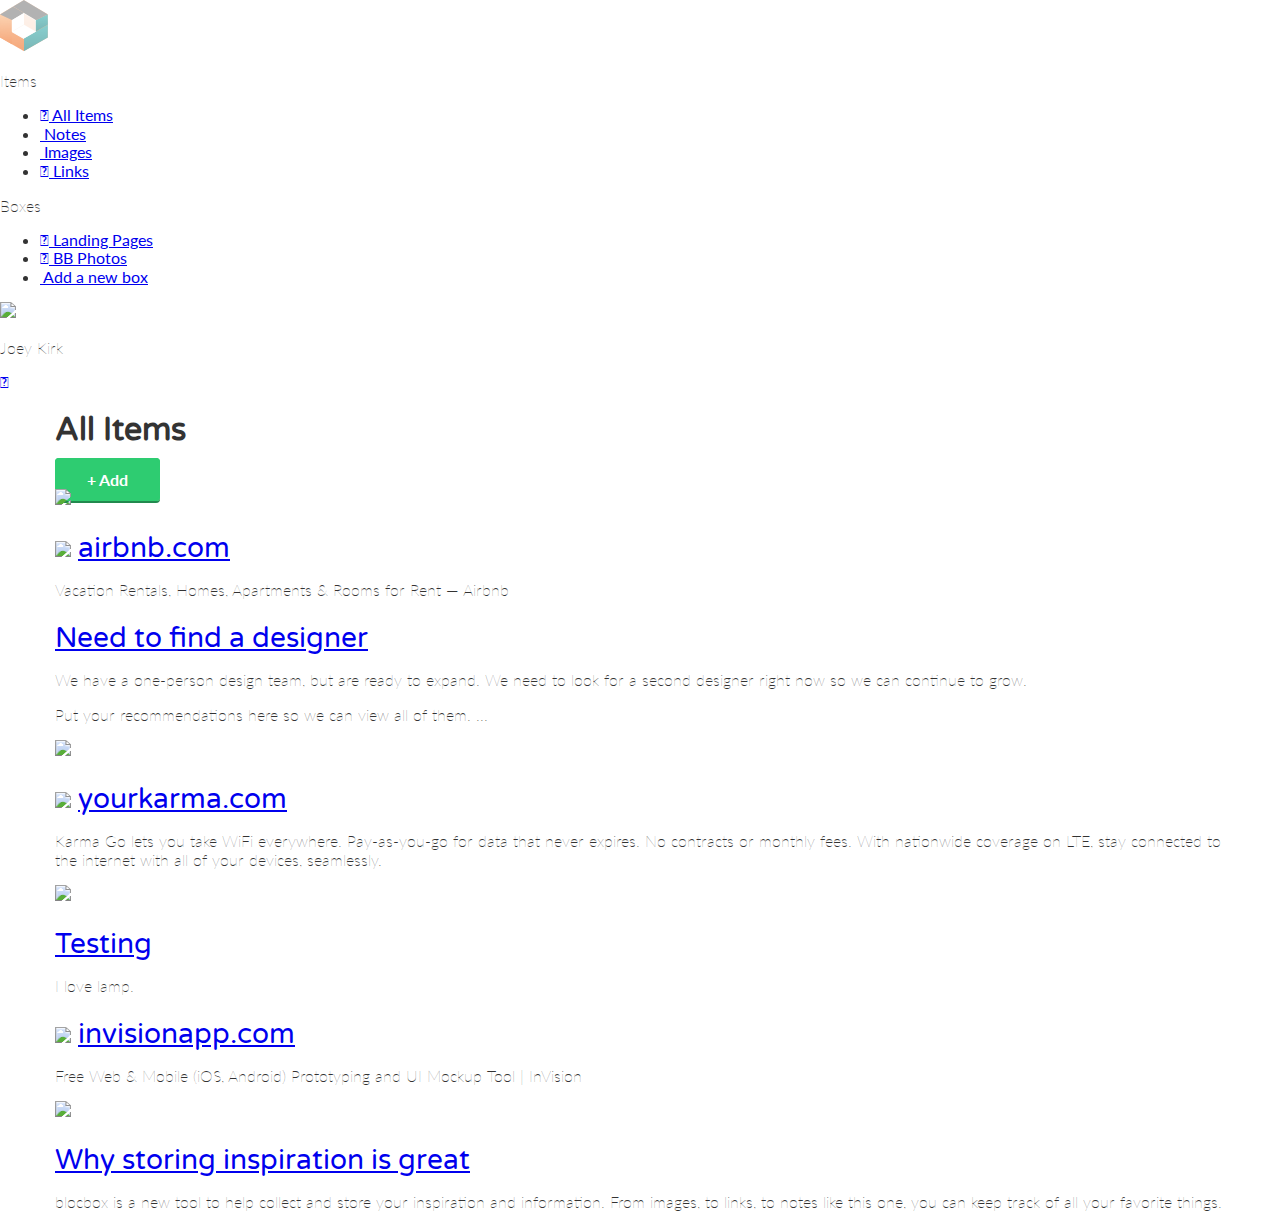
==== dashboard.html @ bd922e36 "Checkpoint-33-completed" ====
<!DOCTYPE html>
<html lang="en-us">
<head>
  <meta http-equiv="X-UA-Compatible" content="IE=Edge">
  <meta name="viewport" content="width=device-width, initial-scale=1">
  <meta charset="UTF-8">

  <title>Dashboard | Blocbox</title>

  <!-- Google Fonts -->
  <link href='http://fonts.googleapis.com/css?family=Lato:300,400,700,300italic,400italic,700italic|Varela+Round' rel='stylesheet' type='text/css'>

  <!-- CSS -->
  <script defer src="https://use.fontawesome.com/releases/v5.0.9/js/all.js" integrity="sha384-8iPTk2s/jMVj81dnzb/iFR2sdA7u06vHJyyLlAd4snFpCl/SnyUjRrbdJsw1pGIl" crossorigin="anonymous"></script>
  <link rel="stylesheet" href="css/normalize.css">
  <link rel="stylesheet" href="css/style.css">
  <link rel="stylesheet" href="css/font-awesome.css">

</head>
<body class="dashboard">
    <!-- LEFT NAV -->
    <nav id="left-nav" class="left-nav">
        <a href="#" class="site-logo"><img src="images/site-logo.png" /></a>
        <div class="items">
        <p>Items</p>
        <ul>
            <li><a href="#"><i class="fa fa-th-large"></i> All Items</a></li>
            <li><a href="#"><i class="fa fa-file-o"></i> Notes</a></li>
            <li><a href="#"><i class="fa fa-picture-o"></i> Images</a></li>
            <li><a href="#"><i class="fa fa-link"></i> Links</a></li>
        </ul>
        <p>Boxes</p>
        <ul>
            <li><a href="#"><i class="fa fa-inbox"></i> Landing Pages</a></li>
            <li><a href="#"><i class="fa fa-inbox"></i> BB Photos</a></li>
            <li><a href="#"><i class="fa fa-plus-square-o"></i> Add a new box</a></li>
        </ul>
        </div>
        <div class="settings">
            <img src="https://s3.amazonaws.com/uifaces/faces/twitter/jsa/128.jpg">
            <p>Joey Kirk</p>
            <a href="#"><i class="fa fa-cog"></i></a>
        </div>
    </nav>
    <main role="main">
        <!-- Benefits -->
        <section class="content">
            <div class="container">
            <div class="header">
                <h1>All Items</h1>
                <a href="#" class="btn">+ Add</a>
            </div>
            </div>
            <div class="container">
            <div class="content-item">
                <div class="item-box">
                    <img src="http://static.pexels.com/wp-content/uploads/2014/11/red-wine-tapas-3540-825x550.jpg">
                </div>
            </div>
            <div class="content-item">
                <div class="item-box">
                    <h2><img class="favicon" src="https://www.airbnb.com/favicon.ico"> <a href="#">airbnb.com</a></h2>
                    <p>Vacation Rentals, Homes, Apartments &amp; Rooms for Rent &mdash; Airbnb</p>
                </div>
            </div>
            <div class="content-item">
                <div class="item-box">
                    <h2><a href="#">Need to find a designer</a></h2>
                    <p>We have a one-person design team, but are ready to expand. We need to look for a second designer right now so we can continue to grow.</p>
                    <p>Put your recommendations here so we can view all of them. ...</p>
                </div>
            </div>
            <div class="content-item">
                <div class="item-box">
                    <img src="http://41.media.tumblr.com/90ef0b4692e0ba4df321674c3572e5ba/tumblr_ndyve8fmFa1tubinno1_r1_1280.jpg">
                </div>
            </div>
            <div class="content-item">
                <div class="item-box">
                    <h2><img class="favicon" src="https://www.yourkarma.com/favicon.ico"> <a href="#">yourkarma.com</a></h2>
                    <p>Karma Go lets you take WiFi everywhere. Pay-as-you-go for data that never expires. No contracts or monthly fees. With nationwide coverage on LTE, stay connected to the internet with all of your devices, seamlessly.</p>
                </div>
            </div>
            <div class="content-item">
                <div class="item-box">
                    <img src="http://41.media.tumblr.com/0390d80d6c8cc4a7096033182a4bfe8a/tumblr_ndyvukSjNl1tubinno1_1280.jpg">
                </div>
            </div>
            <div class="content-item">
                <div class="item-box">
                    <h2><a href="#">Testing</a></h2>
                    <p>I love lamp.</p>
                </div>
            </div>
            <div class="content-item">
                <div class="item-box">
                    <h2><img class="favicon" src="https://www.invisionapp.com/favicon.ico"> <a href="#">invisionapp.com</a></h2>
                    <p>Free Web &amp; Mobile (iOS, Android) Prototyping and UI Mockup Tool | InVision</p>
                </div>
            </div>
            <div class="content-item">
                <div class="item-box">
                    <img src="http://41.media.tumblr.com/fddb3f2b0bdf390efd7ea87372e75fa5/tumblr_ndyg3pYbKW1tubinno1_1280.jpg">
                </div>
            </div>
            <div class="content-item">
                <div class="item-box">
                    <h2><a href="#">Why storing inspiration is great</a></h2>
                    <p>blocbox is a new tool to help collect and store your inspiration and information. From images, to links, to notes like this one, you can keep track of all your favorite things.</p>
                </div>
            </div>
            </div>
        </section>
        </main>
    </body>
</html>
---- css/style.css ----
html, body{
    overflow-x: hidden;
}
body {
    font-family: "Lato", Helvetica, Arial, sans-serif;
    color:#333333;
}
    h1, h2, h3, h4, h5, h6 {
    font-family: "Varela Round", Helvetica, Arial, sans-serif;
}
h2 {
    font-size:28px;
    font-weight: normal;
    margin-bottom: 5px;
}
p {
    font-size:16px;
    line-height: 19px;
    font-weight: 100;
}
/* GRID */
.container {
    margin-right: auto;
    margin-left: auto;
    padding-left: 15px;
    padding-right: 15px;
    position: relative;
}
    .container:before,
    .container:after {
    content: " ";
    display: table;
}
.container:after {
    clear: both;
}
.one-half, .one-third, .one-fourth {
    width:96%;
    float:left;
    position:relative;
    min-height: 1px;
    margin:0 2% 20px;
}

@media (min-width: 768px) {
    .container {
        width: 750px;
    }
}
@media (min-width: 992px) {
    .container {
        width: 970px;
    }
    .one-half {
        width:46%;
    }
    .one-third {
        width:29.33333%;
    }
    .one-fourth {
        width:21%;
    }
}
@media (min-width: 1200px) {
    .container {
        width: 1170px;
    }
}
@media (min-width: 1920px) {
    .container{
        width: 1890px;
    }
    header .hero {
        color: rgb(194, 255, 192);
    }
}
/* HEADER */
header {
    color:#FFFFFF;
    background: #34495E;
    background-image: linear-gradient(206deg, #5F81A3 0%, #34495E 94%);
  }
header nav {
    padding:1em 0;
}
header nav ul {
    display:inline;
    text-align: right;
    float:right;
    margin:0;
}
header nav ul > li {
    list-style-type: none;
    display: inline-block;
    margin:0 15px;
}
header nav ul > li.btn-outline {
    padding:10px 15px;
    border:2px solid #FFFFFF;
    border-radius: 4px;
}
header nav ul > li.btn-outline:hover {
    background:#FFFFFF;
}
header nav ul > li > a {
    color:#FFFFFF;
    text-decoration: none;
}
header nav ul > li.btn-outline:hover > a {
    color:#34495E;
}
header .hero {
    text-align: center;
    display:block;
    position: relative;
}
header .hero h1 {
    font-size:48px;
    font-weight: normal;
    margin:95px 0 0;
}
header .hero p {
    font-size: 22px;
    line-height: 26px;
    font-weight: 100;
    margin:10px 0 40px;
}
header .hero img {
    display: block;
    margin:3em auto 0;
}
 /* BUTTONS */
.btn {
    border-radius: 4px;
    color:#FFFFFF;
    font-weight: 700;
    text-decoration: none;
    padding:10px 30px;
    background: #2ECC71;
    border: 2px solid #2ECC71;
    box-shadow: 0px 2px 0px 0px #22894E;
}
 /* BENEFITS */
.benefits {
    text-align: center;
    display:block;
    position:relative;
}
.benefits ul {
    margin: 0 auto;
    padding:4em 0;
}
.benefits ul li {
    list-style-type: none;
    display: inline-block;
}
.benefits i {
    color:#3498DB;
    font-size:60px;
    margin:0;
    vertical-align: middle;
}
.benefits h2 {
    color:#3498DB;
}
 /* PRICING */
.pricing {
    background: linear-gradient(206deg, #34495E 0%, transparent 94%), url("../images/background.png") no-repeat center; 
    background-size:cover;
    text-align: center;
    padding:4em 0;
}
.pricing h2, .pricing p {
    color:#FFFFFF;
}
.pricing ul {
    margin:0 auto;
    padding:2em 0;
}
.pricing ul li {
    list-style-type: none;
}
.box {
    padding:0 15px 15px;
    background: #FFFFFF;
    box-shadow: 0px 2px 4px 0px rgba(0,0,0,0.20);
    min-height: 439px;
    position: relative;
    margin-top: 25px;
}
.box.middle {
    min-height: 485px;
    margin-top:0px;
}
.box h3 {
    font-family: "Lato", Helvetica, Arial, sans-serif;
    font-weight: 600;
    text-transform: uppercase;
    background: #E2E2E2;
    box-shadow: 0px 1px 2px 0px rgba(0,0,0,0.40);
    left:0;
    right:0;
    top:0;
    text-align: center;
    margin:0 -15px 40px;
    padding:10px 0;
}
.box h4 {
    font-size:50px;
    font-weight: normal;
    margin:40px 0 10px;
    color:#3498DB;
}
.box h4 span {
    font-size:32px;
    vertical-align: top;
}
.box h4 span.month {
    font-family: "Lato", Helvetica, Arial, sans-serif;
    font-weight: 100;
    color:#888888;
    font-size:20px;
    vertical-align: middle;
}
.box ul li {
    font-size:18px;
    margin-bottom:20px;
    font-weight: 100;
}
.box .btn {
    position:absolute;
    bottom:20px;
    left:20px;
    right:20px;
}
.small {
    font-size: 12px;
    color: #FEFEFE;
    line-height: 15px;
    font-style:italic;
}
 /* TESTIMONIALS */
.testimonials {
    padding:4em 0;
    text-align: center;
}
.testimonials h2 {
    color:#3498DB;
}
.testimonials ul li {
    list-style-type: none;
}
.testimonials blockquote {
    color:#FFFFFF;
    text-align: left;
    font-style: italic;
    background:#34495E;
    position: relative;
    padding:30px;
    width:auto;
    margin:0;
}
.testimonials blockquote:after {
    top: 100%;
    left: 13%;
    border: solid transparent;
    content: " ";
    height: 0;
    width: 0;
    position: absolute;
    pointer-events: none;
    border-top-color: #34495E;
    border-width: 10px;
    margin-left: -10px;
}
.testimonials img {
    height: 65px;
    width: 65px;
    border-radius:50%;
    float: left;
    display: inline-block;
    margin:20px 10px 0 0;
}
.testimonials p.name {
    float: left;
    display: inline-block;
    text-align: left;
    font-size:13px;
    margin-top: 30px;
}
.testimonials li.even {
    margin-top: 20px;
}
 /* FOOTER */
 footer {
    background-color: #34495E;
    background-image: linear-gradient(to top,
       #3498DB 0%, #3498DB 50%, #34495E 50%, #34495E 100%);
    color: #FFFFFF;
    height: 150px;
    position: relative;
    overflow: hidden;
    z-index: 0;
  }
  footer p, footer nav ul {
    font-size:14px;
    font-weight:100;
    text-align: center;
    margin: 10px auto 0;
  }
  footer nav ul li {
    list-style-type: none;
    display: inline;
  }
  footer nav ul li a {
    color:#FFFFFF;
    text-decoration: none;
  }
  footer .right-footer-block {
    background-color: transparent;
  }
  footer .logo{
    padding: 2.35em 0;
    margin: 0 auto;
    display: block;
  }
  @media (min-width: 992px){
    footer{
      background-color: #3498DB;
      background-image: linear-gradient(to left,
         #3498DB 0%, #3498DB 33.33337%, #34495E 33.33337%, #34495E 100%);
      height: 100px;
    }
    footer p, footer nav ul{
      padding: 2em 0;
      text-align: left;
    }
    footer .right-footer-block {
      background-color: #3498DB;
    }
    footer .logo{
      padding: 2em 0 2em 1.5em;
    }
  }
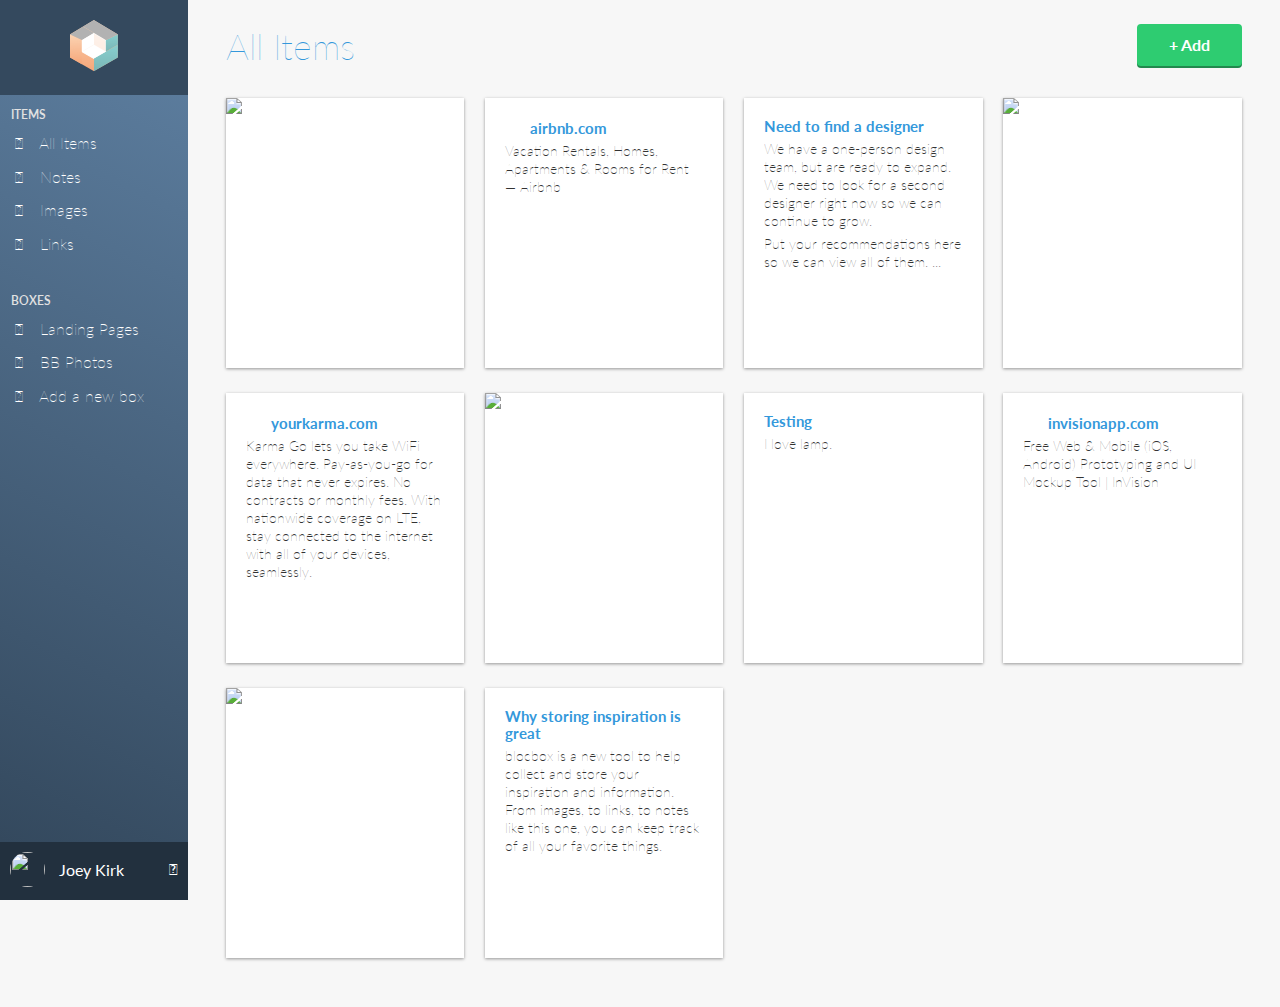
==== commit 68bf63de: "Checkpoint-34-completed" ====
--- a/dashboard.html
+++ b/dashboard.html
@@ -25,15 +25,15 @@
         <p>Items</p>
         <ul>
             <li><a href="#"><i class="fa fa-th-large"></i> All Items</a></li>
-            <li><a href="#"><i class="fa fa-file-o"></i> Notes</a></li>
-            <li><a href="#"><i class="fa fa-picture-o"></i> Images</a></li>
+            <li><a href="#"><i class="fa fa-file"></i> Notes</a></li>
+            <li><a href="image-posts.html"><i class="fa fa-image"></i> Images</a></li>
             <li><a href="#"><i class="fa fa-link"></i> Links</a></li>
         </ul>
         <p>Boxes</p>
         <ul>
             <li><a href="#"><i class="fa fa-inbox"></i> Landing Pages</a></li>
             <li><a href="#"><i class="fa fa-inbox"></i> BB Photos</a></li>
-            <li><a href="#"><i class="fa fa-plus-square-o"></i> Add a new box</a></li>
+            <li><a href="#"><i class="fa fa-plus-square"></i> Add a new box</a></li>
         </ul>
         </div>
         <div class="settings">
--- a/css/style.css
+++ b/css/style.css
@@ -342,4 +342,200 @@
       padding: 2em 0 2em 1.5em;
     }
   }
- + /* DASHBOARD */
+ .dashboard {
+    background:#F7F7F7;
+  }
+  .left-nav {
+    height: 100vh;
+    width:14.66666667%;
+    color:#FFFFFF;
+    background: #34495E;
+    background-image: linear-gradient(206deg, #5F81A3 0%, #34495E 94%);
+    float:left;
+    position: fixed;
+    display:block;
+  }
+  .left-nav .site-logo {
+    padding:20px 0;
+    background:#34495E;
+    display:block;
+    text-align: center;
+  }
+  .left-nav .items {
+    padding:0 6%;
+  }
+  .left-nav .items p {
+    font-weight: 600;
+    text-transform: uppercase;
+    font-size: 12px;
+    color: #E2E2E2;
+    line-height: 15px;
+  }
+  .left-nav .items ul {
+    margin:0 0 40px;
+    padding:0;
+  }
+  .left-nav .items ul li {
+    list-style-type: none;
+    margin-bottom: 15px;
+  }
+  .left-nav .items ul li a {
+    color:#FFFFFF;
+    text-decoration: none;
+    font-weight: 100;
+  }
+  .left-nav .items ul li a i {
+    width:16px;
+    text-align: center;
+    margin-right:8px;
+  }
+   /* LEFT NAVBAR SETTINGS */
+ .left-nav .settings {
+    position:absolute;
+    background:#22303E;
+    width:100%;
+    bottom:0;
+    left:0;
+    right:0;
+    padding:10px 0;
+  }
+  .left-nav .settings img {
+    height:35px;
+    width:35px;
+    border-radius: 50%;
+    margin-left:10px;
+    display: inline-block;
+  }
+  .left-nav .settings p {
+    display: inline-block;
+    vertical-align: top;
+    padding-top: 8px;
+    font-weight: 400;
+    margin:0 0 0 10px;
+  }
+  .left-nav .settings a {
+    color:#FFFFFF;
+    text-decoration: none;
+    text-align: right;
+    float: right;
+    margin-right:10px;
+    margin-top:8px;
+  }
+   /* CONTENT */
+ .content {
+    padding:6em 1% 1.5em;
+    float:right;
+    width:98%;
+    position: relative;
+  }
+  .content .header {
+    margin:0 1% 20px;
+  }
+  .content .header h1 {
+    font-family: "Lato", Helvetica, Arial, sans-serif;
+    font-weight: 100;
+    margin:0 0 30px;
+    font-size: 36px;
+    color: #3498DB;
+    line-height: 44px;
+    float: left;
+    display:inline-block;
+  }
+  .content .header > a {
+    float:right;
+  }
+  .content-item {
+    width:96%;
+    margin:0 2% 25px;
+    float:left;
+    display:block;
+  }
+  .item-box {
+    display:block;
+    height:230px;
+    background: #FFFFFF;
+    box-shadow: 0px 1px 3px 0px rgba(0,0,0,0.40);
+    position: relative;
+    overflow: hidden;
+    padding:20px;
+  }
+  /* Larger Mobile Devices */
+  @media (min-width:460px) {
+    .content {
+      padding:1.5em 1%;
+      float:right;
+      width:90%;
+      position: relative;
+    }
+    .content-item {
+      width:46%;
+      margin:0 2% 25px;
+      float:left;
+      display:block;
+    }
+  }
+ /* Tablets */
+  @media (min-width:768px) {
+    .content {
+      padding:1.5em 5%;
+      float:right;
+      width:90%;
+      position: relative;
+    }
+    .content > .container {
+      width:700px;
+    }
+    .content-item {
+      width:31.33333%;
+      margin:0 1% 25px;
+    }
+  }
+ /* Laptops and Desktops */
+  @media (min-width:992px) {
+    .content {
+      padding:1.5em 1%;
+      float:right;
+      width:83.33333333%;
+      position: relative;
+    }
+    .content > .container {
+      width:auto;
+    }
+    .content-item {
+      width:23%;
+      margin:0 1% 25px;
+    }
+  }
+  .item-box > img {
+    position:absolute;
+    height:100%;
+    width:auto;
+    top:0;
+    left:0;
+    right:0;
+  }
+  .item-box h2 {
+    font-family: 'Lato', Helvetica, Arial, sans-serif;
+    font-weight: 700;
+    font-size: 15px;
+    line-height: 17px;
+    margin:0;
+  }
+  .item-box h2 a {
+    color: #3498DB;
+    text-decoration: none;
+  }
+  .item-box h2 img {
+    width:16px;
+    height:16px;
+    position:relative;
+    top:2px;
+    margin-right:5px;
+  }
+  .item-box p {
+    font-size: 14px;
+    color: #333333;
+    line-height: 18px;
+    margin:5px 0 0;
+  }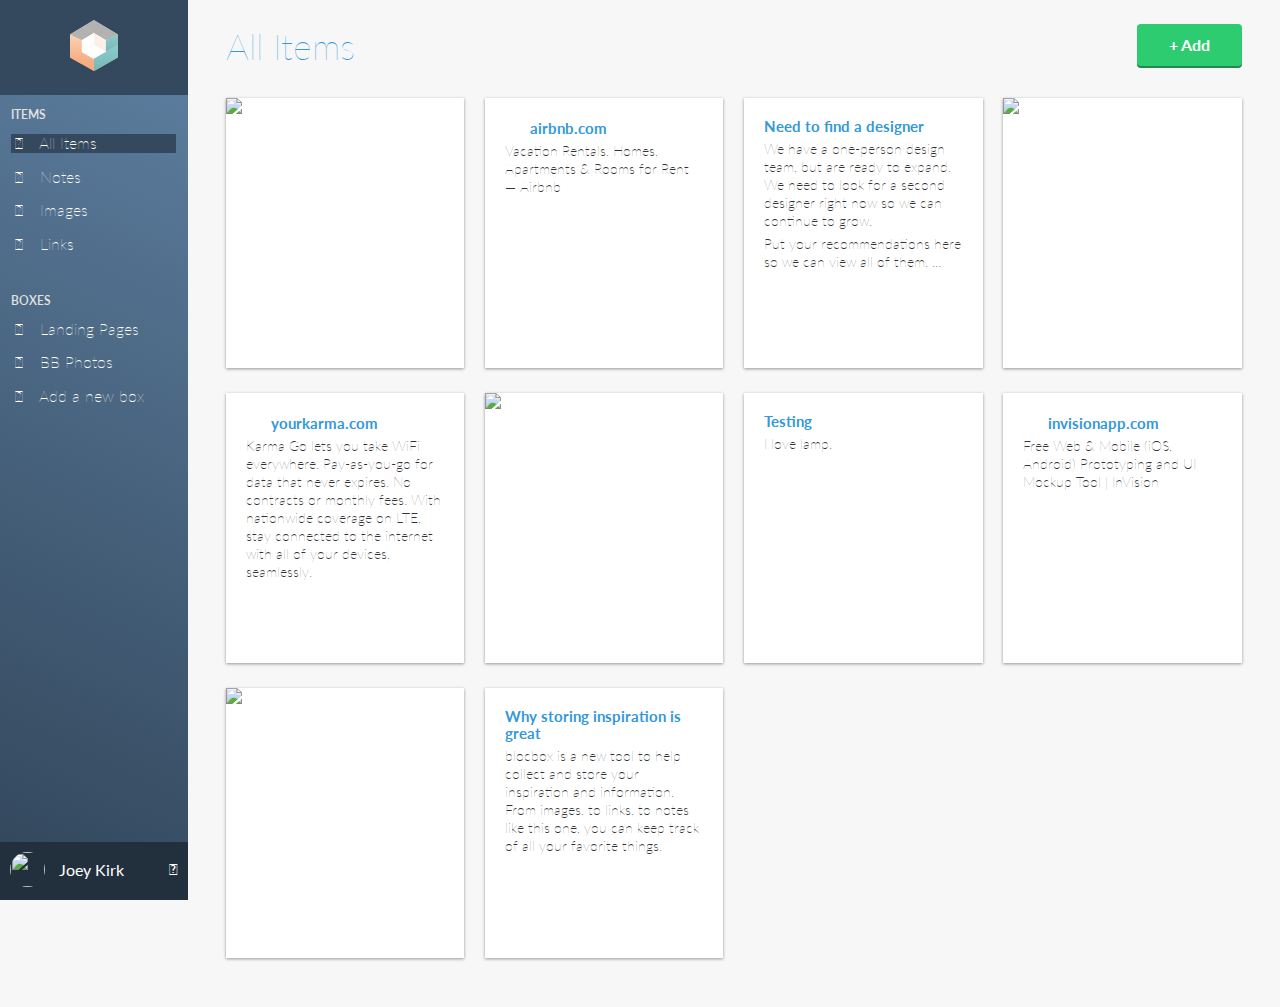
==== commit 4069ee02: "Assignment-34-completed" ====
--- a/dashboard.html
+++ b/dashboard.html
@@ -24,7 +24,7 @@
         <div class="items">
         <p>Items</p>
         <ul>
-            <li><a href="#"><i class="fa fa-th-large"></i> All Items</a></li>
+            <li class="active"><a href="#"><i class="fa fa-th-large"></i> All Items</a></li>
             <li><a href="#"><i class="fa fa-file"></i> Notes</a></li>
             <li><a href="image-posts.html"><i class="fa fa-image"></i> Images</a></li>
             <li><a href="#"><i class="fa fa-link"></i> Links</a></li>
--- a/css/style.css
+++ b/css/style.css
@@ -422,6 +422,9 @@
     margin-right:10px;
     margin-top:8px;
   }
+  .left-nav .items .active {
+    background:#34495E;
+  }
    /* CONTENT */
  .content {
     padding:6em 1% 1.5em;
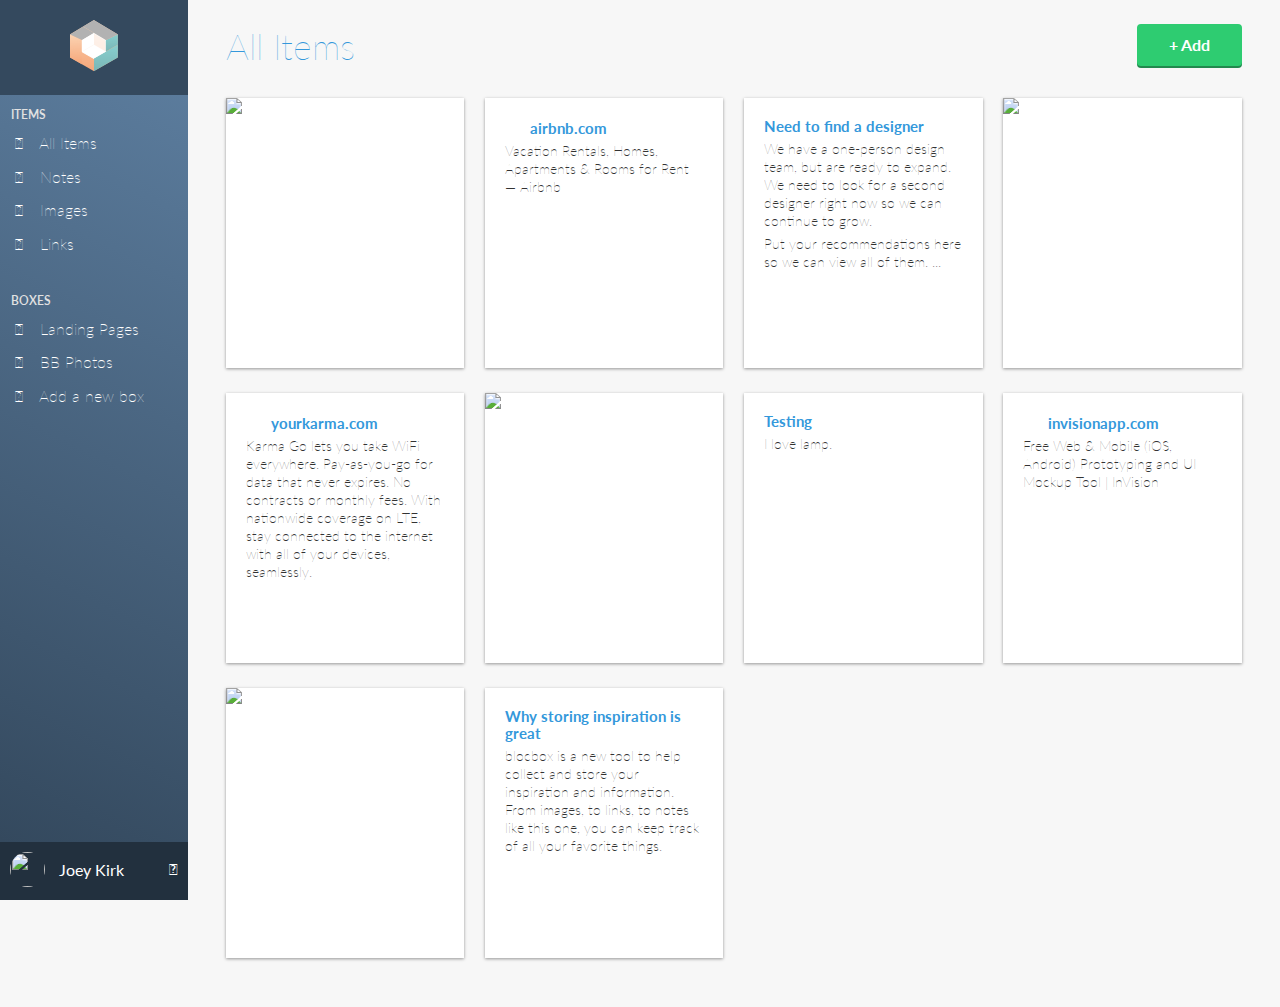
==== commit ece5b672: "Assignment-33-resubmit" ====
--- a/dashboard.html
+++ b/dashboard.html
@@ -24,7 +24,7 @@
         <div class="items">
         <p>Items</p>
         <ul>
-            <li class="active"><a href="#"><i class="fa fa-th-large"></i> All Items</a></li>
+            <li><a href="#"><i class="fa fa-th-large"></i> All Items</a></li>
             <li><a href="#"><i class="fa fa-file"></i> Notes</a></li>
             <li><a href="image-posts.html"><i class="fa fa-image"></i> Images</a></li>
             <li><a href="#"><i class="fa fa-link"></i> Links</a></li>
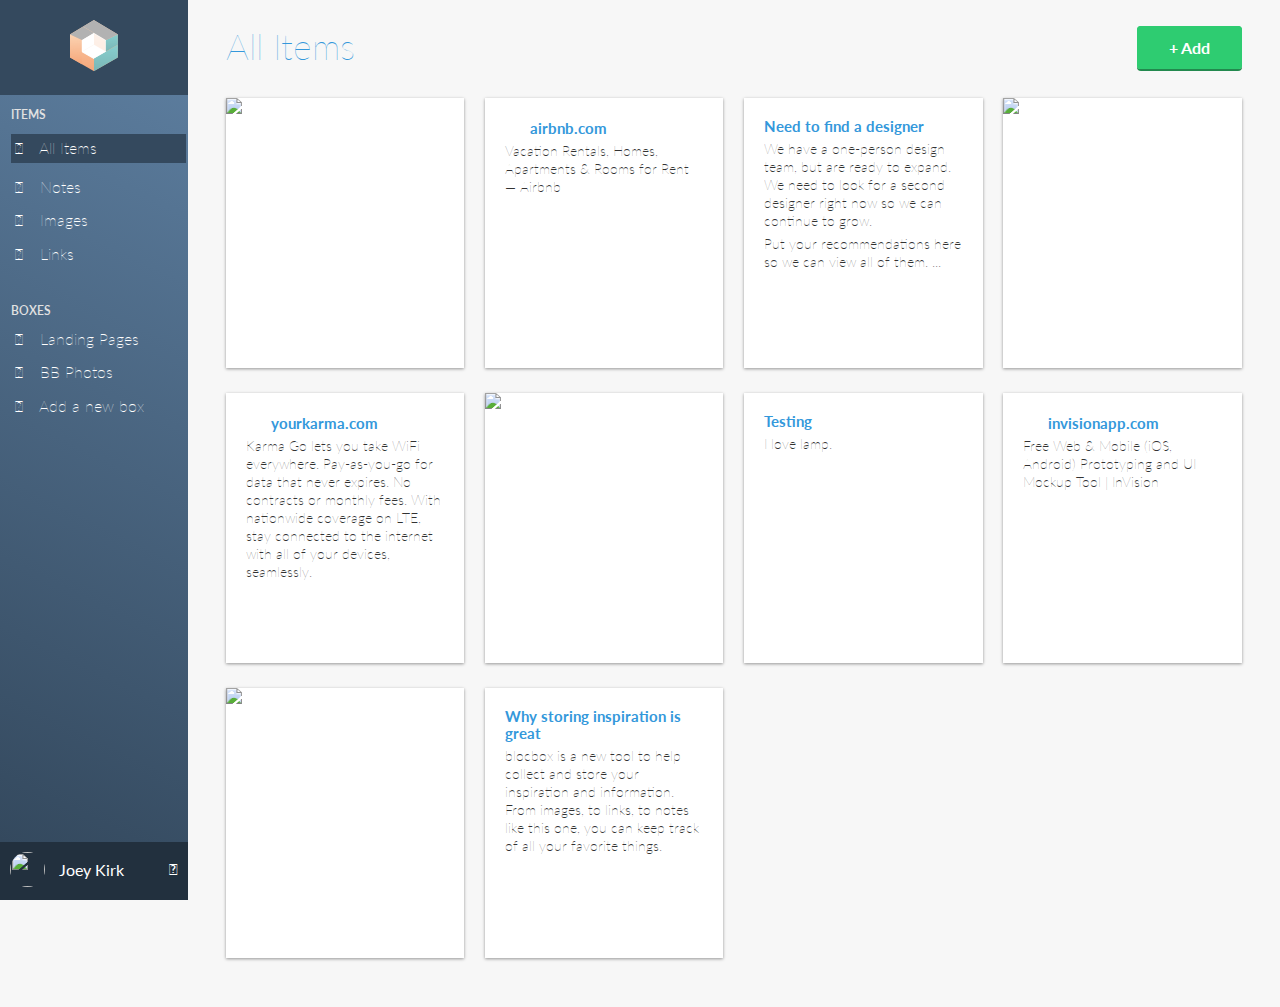
==== commit 06c4ac3e: "Checkpoint 34 completed" ====
--- a/dashboard.html
+++ b/dashboard.html
@@ -15,16 +15,19 @@
   <link rel="stylesheet" href="css/normalize.css">
   <link rel="stylesheet" href="css/style.css">
   <link rel="stylesheet" href="css/font-awesome.css">
+  <link rel="stylesheet" href="css/dropit.css">
 
 </head>
 <body class="dashboard">
+   <!-- RESPONSIVE NAV -->
+   <a class="hamburger" id="menu" href="#">&#9776;</a>
     <!-- LEFT NAV -->
     <nav id="left-nav" class="left-nav">
         <a href="#" class="site-logo"><img src="images/site-logo.png" /></a>
         <div class="items">
         <p>Items</p>
         <ul>
-            <li><a href="#"><i class="fa fa-th-large"></i> All Items</a></li>
+            <li class="active"><a href="#"><i class="fa fa-th-large"></i> All Items</a></li>
             <li><a href="#"><i class="fa fa-file"></i> Notes</a></li>
             <li><a href="image-posts.html"><i class="fa fa-image"></i> Images</a></li>
             <li><a href="#"><i class="fa fa-link"></i> Links</a></li>
@@ -48,7 +51,16 @@
             <div class="container">
             <div class="header">
                 <h1>All Items</h1>
-                <a href="#" class="btn">+ Add</a>
+                <ul class="menu">
+                    <li>
+                        <a href="#" class="btn">+ Add</a>
+                        <ul>
+                            <li><a href="#"><i class="fa fa-file"></i> Note</a></li>
+                            <li><a href="#"><i class="fa fa-image"></i> Image</a></li>
+                            <li><a href="#"><i class="fa fa-link"></i> Link</a></li>
+                        </ul>
+                    </li>
+                </ul>
             </div>
             </div>
             <div class="container">
@@ -112,5 +124,16 @@
             </div>
         </section>
         </main>
+        <script
+        src="https://code.jquery.com/jquery-2.1.3.min.js"
+        integrity="sha256-ivk71nXhz9nsyFDoYoGf2sbjrR9ddh+XDkCcfZxjvcM="
+        crossorigin="anonymous"></script>
+        <script src="js/dropit.js"></script>
+        <script type="text/javascript">
+            $(".menu").dropit();
+            $( "#menu" ).click(function() {
+            $("#left-nav").toggleClass("open", 200);
+            });
+        </script>
     </body>
 </html>--- a/css/style.css
+++ b/css/style.css
@@ -347,14 +347,44 @@
     background:#F7F7F7;
   }
   .left-nav {
-    height: 100vh;
-    width:14.66666667%;
-    color:#FFFFFF;
+    height: 100%;
+    width:280px;
+    position: absolute;
+    -webkit-transition: all 0.3s ease-in-out;
+    -moz-transition: all 0.3s ease-in-out;
+    -o-transition: all 0.3s ease-in-out;
+    transition: all 0.3s ease-in-out;
+    transform: translate(-280px,0);
+      -webkit-transform: translate(-280px,0); /** Chrome & Safari **/
+      -o-transform: translate(-280px,0); /** Opera **/
+      -moz-transform: translate(-280px,0); /** Firefox **/
+  }
+  .left-nav.open {
+    display:block;
+    width:280px;
     background: #34495E;
     background-image: linear-gradient(206deg, #5F81A3 0%, #34495E 94%);
-    float:left;
-    position: fixed;
-    display:block;
+    -webkit-transition: all 0.3s ease-in-out;
+    -moz-transition: all 0.3s ease-in-out;
+    -o-transition: all 0.3s ease-in-out;
+    transition: all 0.3s ease-in-out;
+    transform: translate(0,0);
+      -webkit-transform: translate(0,0); /** Chrome & Safari **/
+      -o-transform: translate(0,0); /** Opera **/
+      -moz-transform: translate(0,0); /** Firefox **/
+      z-index: 100;
+  }
+  .hamburger {
+    position:absolute;
+    z-index: 1000;
+    background:#34495E;
+    color:#FFF;
+    text-decoration: none;
+    font-size: 22px;
+    padding: 10px 15px;
+    border-radius: 4px;
+    left: 5px;
+    top: 15px;
   }
   .left-nav .site-logo {
     padding:20px 0;
@@ -422,8 +452,10 @@
     margin-right:10px;
     margin-top:8px;
   }
-  .left-nav .items .active {
-    background:#34495E;
+  .active {
+    background-color:#34495E;
+    width: 100%;
+    padding: 5px 10px 5px 0px;
   }
    /* CONTENT */
  .content {
@@ -541,4 +573,30 @@
     color: #333333;
     line-height: 18px;
     margin:5px 0 0;
+  }
+  @media (min-width:992px) {
+    .left-nav {
+      height: 100vh;
+      width:14.66666667%;
+      color:#FFFFFF;
+      background: #34495E;
+      background-image: linear-gradient(206deg, #5F81A3 0%, #34495E 94%);
+      float:left;
+      position: fixed;
+      display:block;
+      transform: translate(0,0);
+      -webkit-transform: translate(0,0); /** Chrome & Safari **/
+      -o-transform: translate(0,0); /** Opera **/
+      -moz-transform: translate(0,0); /** Firefox **/
+    }
+    .left-nav.open {
+      width:14.66666667%;
+      transform: translate(0,0);
+      -webkit-transform: translate(0,0); /** Chrome & Safari **/
+      -o-transform: translate(0,0); /** Opera **/
+      -moz-transform: translate(0,0); /** Firefox **/
+    }
+    .hamburger {
+      display:none;
+    }
   }--- a/css/dropit.css
+++ b/css/dropit.css
@@ -0,0 +1,63 @@
+/*
+ * Dropit v1.1.0
+ * http://dev7studios.com/dropit
+ *
+ * Copyright 2012, Dev7studios
+ * Free to use and abuse under the MIT license.
+ * http://www.opensource.org/licenses/mit-license.php
+ */
+
+/* These styles assume you are using ul and li */
+.dropit {
+    list-style: none;
+	padding: 0;
+    margin: 15px 0 0;
+    float:right;
+    display:inline-block;
+}
+.dropit .dropit-trigger { position: relative; }
+.dropit .dropit-submenu {
+    position: absolute;
+    top: 100%;
+    right: 0; /* dropdown left or right */
+    z-index: 1000;
+    display: none;
+    min-width: 100px;
+    list-style: none;
+	padding: 20px;
+	margin: 20px 0 0;
+}
+.dropit .dropit-open .dropit-submenu { 
+    display: block; 
+    background: #FFFFFF;
+    box-shadow: 0px 2px 4px 0px rgba(0,0,0,0.30);
+    border-radius: 4px;
+}
+
+.dropit .dropit-open .dropit-submenu:after {
+    content: " ";
+    position: absolute;
+    border-style: solid;
+    border-width: 0 8px 8px;
+    border-color: #FFFFFF transparent;
+    display: block;
+    width: 0;
+    z-index: 1;
+    top: -8px;
+    right: 10px;
+}
+
+.dropit .dropit-open .dropit-submenu li {
+    display: block;
+    margin-bottom: 20px;
+}
+.dropit .dropit-open .dropit-submenu li:last-child {
+    margin-bottom: 0px;
+}
+.dropit .dropit-open .dropit-submenu li a {
+    color:#34495E;
+    text-decoration: none;
+    font-family: "Lato", Helvetica, Arial, sans-serif;
+    font-weight:100;
+}
+  
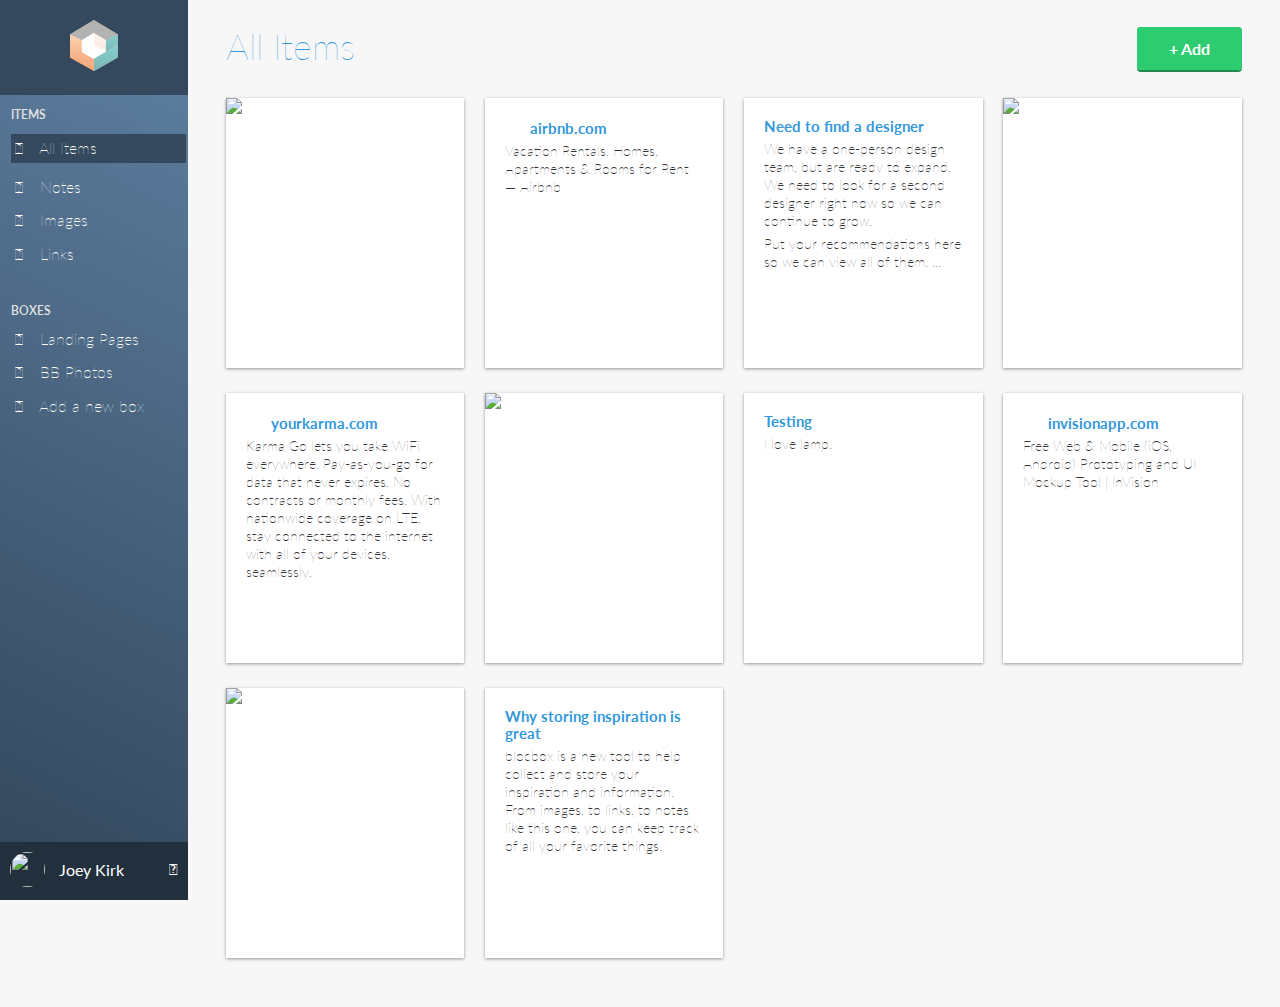
==== commit 3820d5c2: "Dashboard JavaScript completed" ====
--- a/dashboard.html
+++ b/dashboard.html
@@ -42,7 +42,16 @@
         <div class="settings">
             <img src="https://s3.amazonaws.com/uifaces/faces/twitter/jsa/128.jpg">
             <p>Joey Kirk</p>
-            <a href="#"><i class="fa fa-cog"></i></a>
+            <ul class="accounts">
+                <li>
+                    <a href="#"><i class="fa fa-cog"></i></a>
+                    <ul>
+                        <li><a href="#"><i class="fa fa-address-book"></i> Profile </a></li>
+                        <li><a href="#"><i class="fa fa-credit-card"></i> Billing </a></li>
+                        <li><a href="#"><i class="fa fa-window-close"></i> Logout </a></li>
+                    </ul>
+                </li>
+            </ul>
         </div>
     </nav>
     <main role="main">
@@ -131,6 +140,7 @@
         <script src="js/dropit.js"></script>
         <script type="text/javascript">
             $(".menu").dropit();
+            $(".accounts").dropit();
             $( "#menu" ).click(function() {
             $("#left-nav").toggleClass("open", 200);
             });
--- a/css/dropit.css
+++ b/css/dropit.css
@@ -11,9 +11,11 @@
 .dropit {
     list-style: none;
 	padding: 0;
-    margin: 15px 0 0;
-    float:right;
+    float: right;
     display:inline-block;
+}
+.accounts.dropit {
+    margin: 0;
 }
 .dropit .dropit-trigger { position: relative; }
 .dropit .dropit-submenu {
@@ -34,6 +36,10 @@
     border-radius: 4px;
 }
 
+.accounts.dropit .dropit-submenu {
+    top: -140px;
+}
+
 .dropit .dropit-open .dropit-submenu:after {
     content: " ";
     position: absolute;
@@ -45,6 +51,10 @@
     z-index: 1;
     top: -8px;
     right: 10px;
+}
+.accounts.dropit .dropit-open .dropit-submenu:after {
+    border-width: 8px 8px 0; 
+    top: 118px;
 }
 
 .dropit .dropit-open .dropit-submenu li {
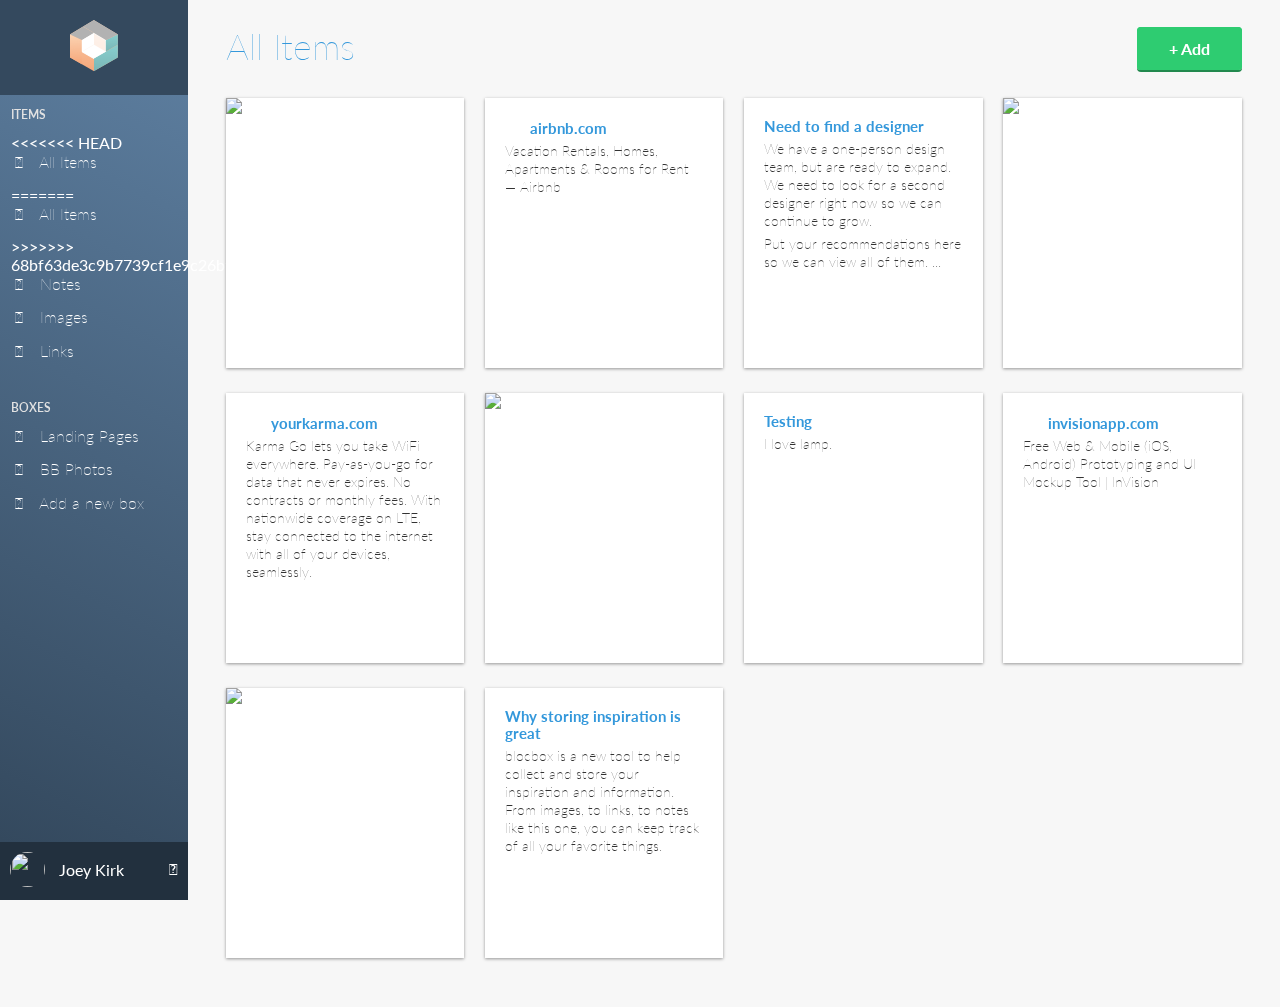
==== commit c2a97ca7: "fixed merge conflicts" ====
--- a/dashboard.html
+++ b/dashboard.html
@@ -27,7 +27,11 @@
         <div class="items">
         <p>Items</p>
         <ul>
+<<<<<<< HEAD
             <li class="active"><a href="#"><i class="fa fa-th-large"></i> All Items</a></li>
+=======
+            <li><a href="#"><i class="fa fa-th-large"></i> All Items</a></li>
+>>>>>>> 68bf63de3c9b7739cf1e9c26bfa12d7ca0b0d1dd
             <li><a href="#"><i class="fa fa-file"></i> Notes</a></li>
             <li><a href="image-posts.html"><i class="fa fa-image"></i> Images</a></li>
             <li><a href="#"><i class="fa fa-link"></i> Links</a></li>
--- a/css/style.css
+++ b/css/style.css
@@ -347,6 +347,7 @@
     background:#F7F7F7;
   }
   .left-nav {
+<<<<<<< HEAD
     height: 100%;
     width:280px;
     position: absolute;
@@ -385,6 +386,16 @@
     border-radius: 4px;
     left: 5px;
     top: 15px;
+=======
+    height: 100vh;
+    width:14.66666667%;
+    color:#FFFFFF;
+    background: #34495E;
+    background-image: linear-gradient(206deg, #5F81A3 0%, #34495E 94%);
+    float:left;
+    position: fixed;
+    display:block;
+>>>>>>> 68bf63de3c9b7739cf1e9c26bfa12d7ca0b0d1dd
   }
   .left-nav .site-logo {
     padding:20px 0;
@@ -452,11 +463,14 @@
     margin-right:10px;
     margin-top:8px;
   }
+<<<<<<< HEAD
   .active {
     background-color:#34495E;
     width: 100%;
     padding: 5px 10px 5px 0px;
   }
+=======
+>>>>>>> 68bf63de3c9b7739cf1e9c26bfa12d7ca0b0d1dd
    /* CONTENT */
  .content {
     padding:6em 1% 1.5em;
@@ -573,6 +587,7 @@
     color: #333333;
     line-height: 18px;
     margin:5px 0 0;
+<<<<<<< HEAD
   }
   @media (min-width:992px) {
     .left-nav {
@@ -599,4 +614,6 @@
     .hamburger {
       display:none;
     }
+=======
+>>>>>>> 68bf63de3c9b7739cf1e9c26bfa12d7ca0b0d1dd
   }